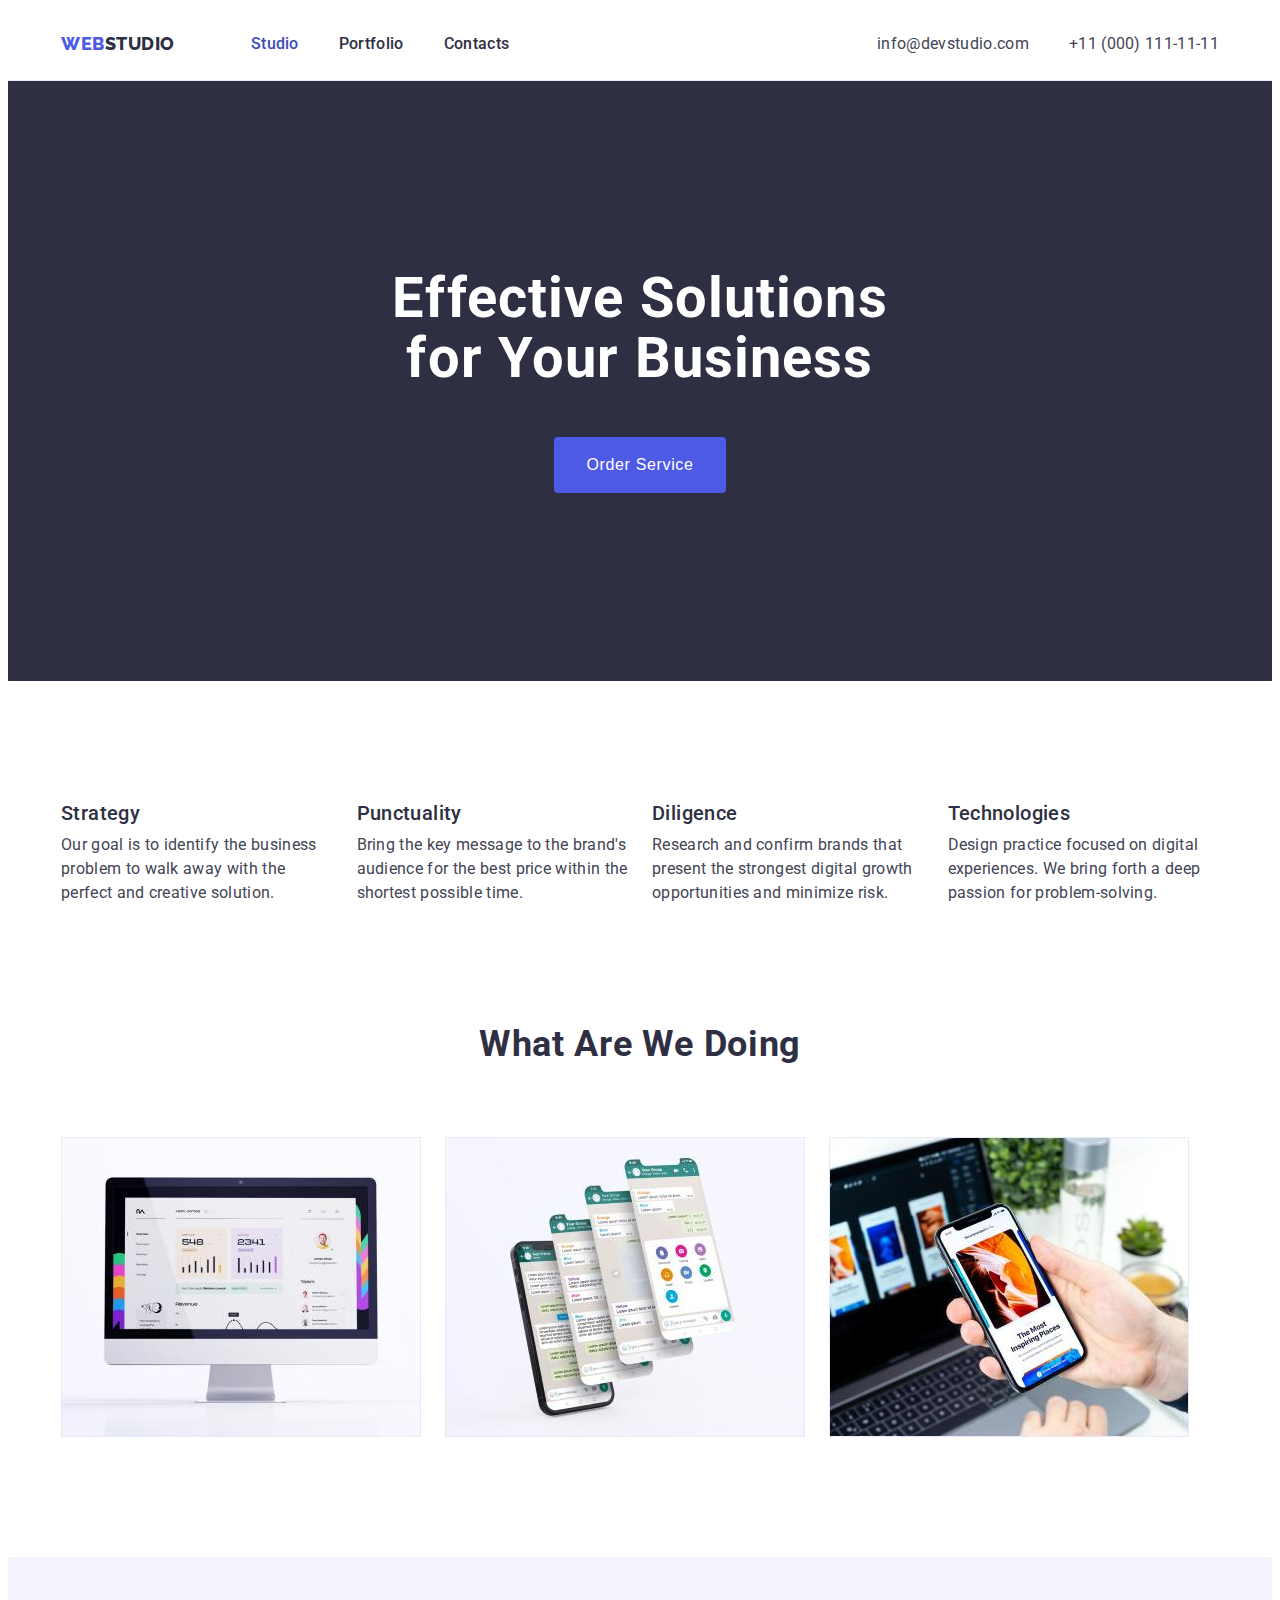
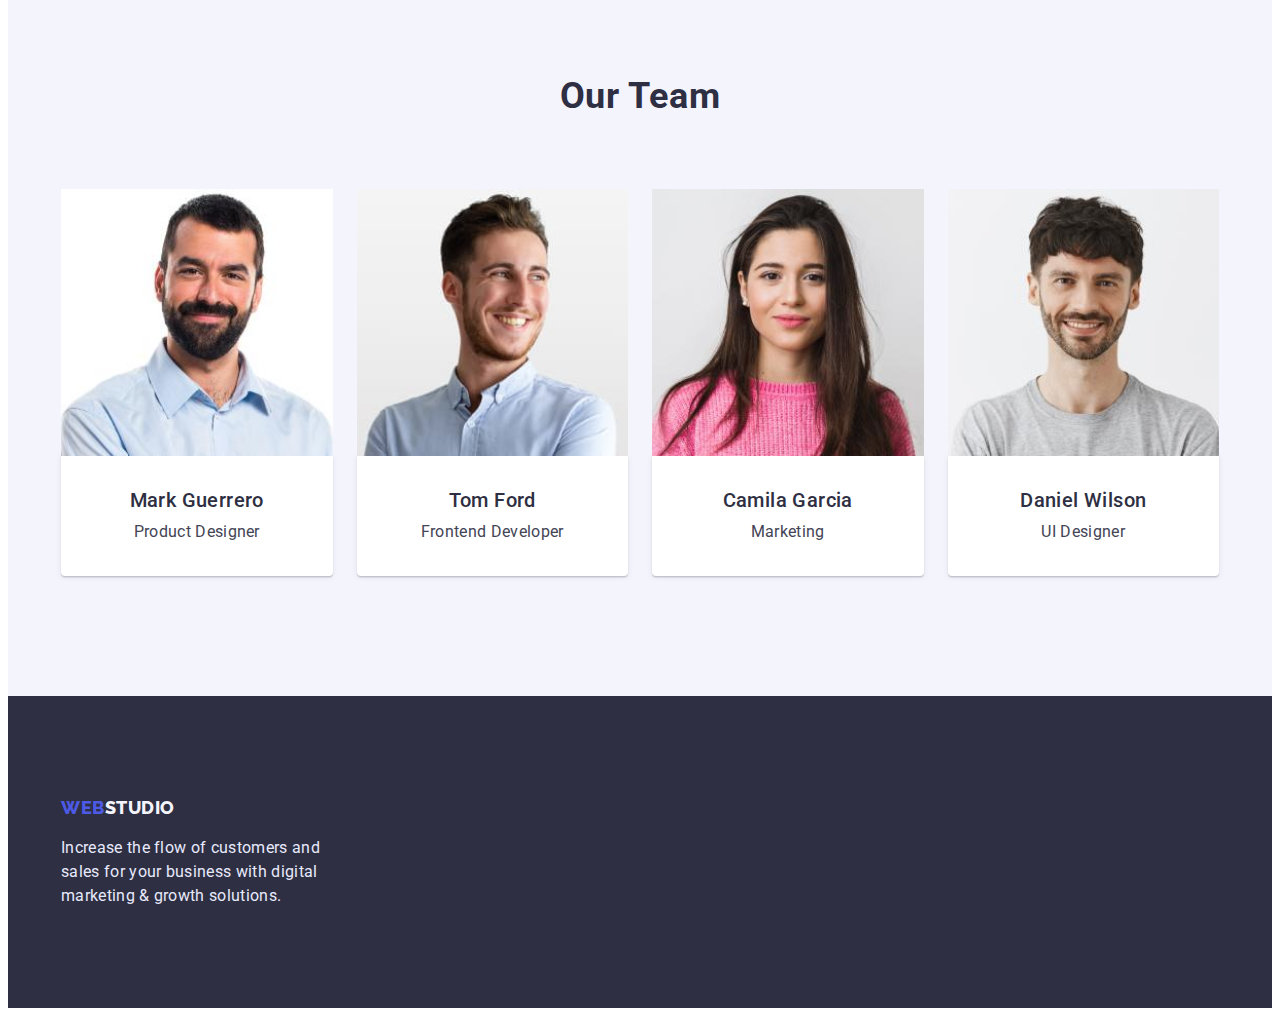
==== index.html @ 79c5f10e "Initial commit" ====
<!DOCTYPE html>
<html lang="en">

<head>
    <meta charset="UTF-8" />
    <meta http-equiv="X-UA-Compatible" content="IE=edge" />
    <meta name="viewport" content="width=device-width, initial-scale=1.0" />
    <title>Web Studio</title>
    <link rel="stylesheet" href="https://cdnjs.cloudflare.com/ajax/libs/modern-normalize/1.1.0/modern-normalize.min.css"
        integrity="sha512-wpPYUAdjBVSE4KJnH1VR1HeZfpl1ub8YT/NKx4PuQ5NmX2tKuGu6U/JRp5y+Y8XG2tV+wKQpNHVUX03MfMFn9Q=="
        crossorigin="anonymous" referrerpolicy="no-referrer" />
    <link rel="preconnect" href="https://fonts.googleapis.com">
    <link rel="preconnect" href="https://fonts.gstatic.com" crossorigin>
    <link
        href="https://fonts.googleapis.com/css2?family=Raleway:wght@800&family=Roboto:wght@400;500;700;900&display=swap"
        rel="stylesheet">
    <link rel="stylesheet" href="./css/style.css">
</head>

<body>

    <!-- Header -->

    <header class="header">
        <div class="container header-container">
            <nav class="header-nav">
                <a href="./index.html" class="logo">Web<span class="half">Studio</span></a>
                <ul class="site-nav list">
                    <li><a href="./index.html" class="link current">Studio</a></li>
                    <li><a href="./portfolio.html" class="link">Portfolio</a></li>
                    <li><a href="" class="link">Contacts</a></li>
                </ul>
            </nav>
            <address class="address">
                <ul class="address-list list">
                    <li><a href="mailto:info@devstudio.com" class="address-link link">info@devstudio.com</a></li>
                    <li><a href="tel:+110001111111" class="link tel">+11 (000) 111-11-11</a></li>
                </ul>
            </address>
        </div>
    </header>
    <main>

        <!-- Hero -->

        <section class="hero">
            <div class="container container-hero">
                <h1 class="hero-title">
                    Effective Solutions for Your Business
                </h1>
                <button type="button" class="btn">Order Service</button>
            </div>
        </section>

        <!-- Capabilities -->

        <section class="section">
            <div class="container">
                <h2 class="visually-hidden">our capabilities</h2>
                <ul class="feature-list list">
                    <li class="feater-item">
                        <h3 class="title">Strategy</h3>
                        <p>
                            Our goal is to identify the business problem to walk away with the
                            perfect and creative solution.
                        </p>
                    </li>
                    <li class="feater-item">
                        <h3 class="title">Punctuality</h3>
                        <p>
                            Bring the key message to the brand's audience for the best price
                            within the shortest possible time.
                        </p>
                    </li>
                    <li class="feater-item">
                        <h3 class="title">Diligence</h3>
                        <p>
                            Research and confirm brands that present the strongest digital
                            growth opportunities and minimize risk.
                        </p>
                    </li>
                    <li class="feater-item">
                        <h3 class="title">Technologies</h3>
                        <p>
                            Design practice focused on digital experiences. We bring forth a
                            deep passion for problem-solving.
                        </p>
                    </li>
                </ul>
            </div>
        </section>

        <!-- Cases -->

        <section class="section section-cases">
            <div class="container">
                <h2 class="section-title">What are we doing</h2>
                <ul class="case list">
                    <li>
                        <img src="./images/monitor.jpg" width="360" height="300" alt="monitor" />
                    </li>
                    <li>
                        <img src="./images/phone.jpg" width="360" height="300" alt="phone" />
                    </li>
                    <li>
                        <img src="./images/apps.jpg" width="360" height="300" alt="apps" />
                    </li>
                </ul>
            </div>
        </section>

        <!-- Team -->

        <section class="section section-team">
            <div class="container">
                <h2 class="section-title">Our Team</h2>
                <ul class="team list">
                    <li class="team-item">
                        <img src="./images/mark.jpg" width="264" alt="Mark Guerrero" />
                        <div class="team-card">
                            <h3 class="title">Mark Guerrero</h3>
                            <p>Product Designer</p>
                        </div>
                    </li>
                    <li class="team-item">
                        <img src="./images/tom.jpg" width="264" alt="Tom Ford" />
                        <div class="team-card">
                            <h3 class="title">Tom Ford</h3>
                            <p>Frontend Developer</p>
                        </div>
                    </li>
                    <li class="team-item">
                        <img src="./images/camila.jpg" width="264" alt="Camila Garcia" />
                        <div class="team-card">
                            <h3 class="title">Camila Garcia</h3>
                            <p>Marketing</p>
                        </div>
                    </li>
                    <li class="team-item">
                        <img src="./images/daniel.jpg" width="264" alt="Daniel Wilson" />
                        <div class="team-card">
                            <h3 class="title">Daniel Wilson</h3>
                            <p>UI Designer</p>
                        </div>
                    </li>
                </ul>
            </div>
        </section>
    </main>

    <!-- Footer -->

    <footer class="footer">
        <div class="container">
            <div class="foot">
                <a href="./index.html" class="logo foot-link">Web<span class="half">Studio</span></a>
                <p class="foot-text">
                    Increase the flow of customers and sales for your business with digital
                    marketing & growth solutions.
                </p>
            </div>
        </div>
    </footer>
</body>

</html>
---- css/style.css ----
:root {
  --primery-text-color: #434455;
  --title-text-color: #2e2f42;
  --accent-color: #404bbf;
  --main-color: #ffffff;
  --logo-first-color: #4d5ae5;
  --team-color: #F4F4FD;
  --border-color: #e7e9fc;
}

body {
  font-family: "Roboto", sans-serif;
  font-size: 16px;
  line-height: 1.5;
  letter-spacing: 0.02em;
  color: var(--primery-text-color);
  background-color: var(--main-color);
}

p,
h1,
h2,
h3,
h4,
h5,
h6 {
  margin: 0;
}

ul {
  margin: 0;
  padding: 0;
}

img {
  display: block;
  min-width: 100%;
  height: auto;
}

.list {
  list-style: none;
}

.container {
  max-width: 1158px;
  margin: 0 auto;
  padding: 0 15px;
}

/* Header */

.header {
  border-bottom: 1px solid var(--border-color);
}

.header-container {
  display: flex;
  align-items: center;
}

.header-nav {
  display: flex;
  align-items: center;
  margin-right: auto;
  gap: 76px;
}

.address-list {
  display: flex;
  align-items: center;
  gap: 40px;
}

.site-nav {
  display: flex;
  gap: 40px;
}

/* Nav */

.logo {
  font-family: "Raleway";
  font-weight: 800;
  font-size: 18px;
  line-height: 1.33;
  letter-spacing: 0.03em;
  text-decoration: none;
  text-transform: uppercase;
  color: var(--logo-first-color);
}

.logo>.half {
  color: var(--title-text-color);
}

.site-nav a {
  font-weight: 500;
  color: var(--title-text-color);
}

.link {
  display: block;
  padding: 24px 0;
  text-decoration: none;
}

.tel {
  padding-right: 0;
}

.site-nav .link:hover,
.site-nav .link:focus {
  color: var(--accent-color);
}

.site-nav .link.current {
  color: var(--accent-color);
}

.address-list a {
  font-style: normal;
  color: var(--primery-text-color);
  text-decoration: none;
}

.address-list .address-link:hover,
.address-list .address-link:focus {
  color: var(--accent-color);
}

/* Hero */

.hero {
  padding-top: 188px;
  padding-bottom: 188px;
  background-color: var(--title-text-color);
  text-align: center;
}

.container-hero {
  display: flex;
  flex-direction: column;
  align-items: center;
}

.hero-title {
  margin-left: auto;
  margin-right: auto;
  margin-bottom: 48px;
  max-width: 526px;
  font-size: 56px;
  line-height: 1.07;
  text-align: center;
  letter-spacing: 0.02em;
  color: var(--main-color);
}

.btn {
  display: inline-block;
  padding: 16px 32px;
  background: var(--logo-first-color);
  border-radius: 4px;
  border: none;
  font-weight: 500;
  font-size: 16px;
  line-height: 1.5;
  letter-spacing: 0.04em;
  cursor: pointer;
  color: var(--main-color);
}

.btn:active {
  background: var(--accent-color);
  ;
}

.section-title {
  margin-bottom: 72px;
  font-size: 36px;
  line-height: 1.11;
  text-align: center;
  letter-spacing: 0.02em;
  text-transform: capitalize;
  color: var(--title-text-color);
}

/* Sections */

.section {
  padding: 120px 0;
}

/* Featur */

.visually-hidden {
  position: fixed;
  transform: scale(0);
}

.feature-list {
  display: flex;
  gap: 24px;
}

.feater-item {
  flex-basis: calc((100% - 72px) / 4);
}

.feature-list .title {
  font-weight: 500;
  font-size: 20px;
  line-height: 1.2;
  letter-spacing: 0.02em;
  margin-bottom: 8px;
  color: var(--title-text-color);
}

/* Case */

.section-cases {
  padding-top: 0;
}

.case {
  display: flex;
  gap: 24px;
}

/* Team */

.section-team {
  background: var(--team-color);
}

.team {
  display: flex;
  gap: 24px;
  flex-wrap: wrap;
}



.team-item {
  flex-basis: calc((100% - 72px) / 4);
  text-align: center;
}

.team-card {
  padding: 32px 16px;
  box-shadow: 0px 1px 6px rgba(46, 47, 66, 0.08), 0px 1px 1px rgba(46, 47, 66, 0.16), 0px 2px 1px rgba(46, 47, 66, 0.08);
  border-radius: 0px 0px 4px 4px;
  background-color: var(--main-color);
}

.team .title {
  font-weight: 500;
  font-size: 20px;
  line-height: 1.2;
  letter-spacing: 0.02em;
  margin-bottom: 8px;
  color: var(--title-text-color);
}

/* Footer */

.footer {
  padding: 100px 0;
  background-color: var(--title-text-color);
}

.footer .half {
  color: var(--team-color);
}

.foot-text {
  color: var(--border-color);
  margin: 0;
}

.foot {
  width: 264px;
}

.foot-link {
  display: block;
  margin-bottom: 16px;
}

/* Portfolio */

.section-portfolio {
  padding-top: 96px;
}

/* Filter */

.filter {
  display: flex;
  justify-content: center;
  gap: 24px;
  margin-bottom: 72px;
}

.filter button {
  display: inline-block;
  padding: 12px 24px;
  font-weight: 500;
  font-size: 16px;
  line-height: 1.5;
  cursor: pointer;
  color: var(--logo-first-color);
  background-color: var(--team-color);
  border: 1px solid #E7E9FC;
  border-radius: 4px;
}

.filter button:hover,
.filter:focus {
  color: var(--main-color);
  background-color: var(--accent-color);
}

/* Examples */

.works-list {
  display: flex;
  gap: 48px 24px;
  flex-wrap: wrap;
}

.work-card {
  padding: 32px 16px;
  background-color: var(--main-color);
  border-bottom: 1px solid #E7E9FC;
  border-left: 1px solid #E7E9FC;
  border-right: 1px solid #E7E9FC;
}

.work-item {
  flex-basis: calc((100% - 48px) / 3);
}

.works-list .title {
  font-weight: 500;
  font-size: 20px;
  line-height: 1.2;
  letter-spacing: 0.02em;
  color: var(--title-text-color);
  margin-bottom: 8px;
}
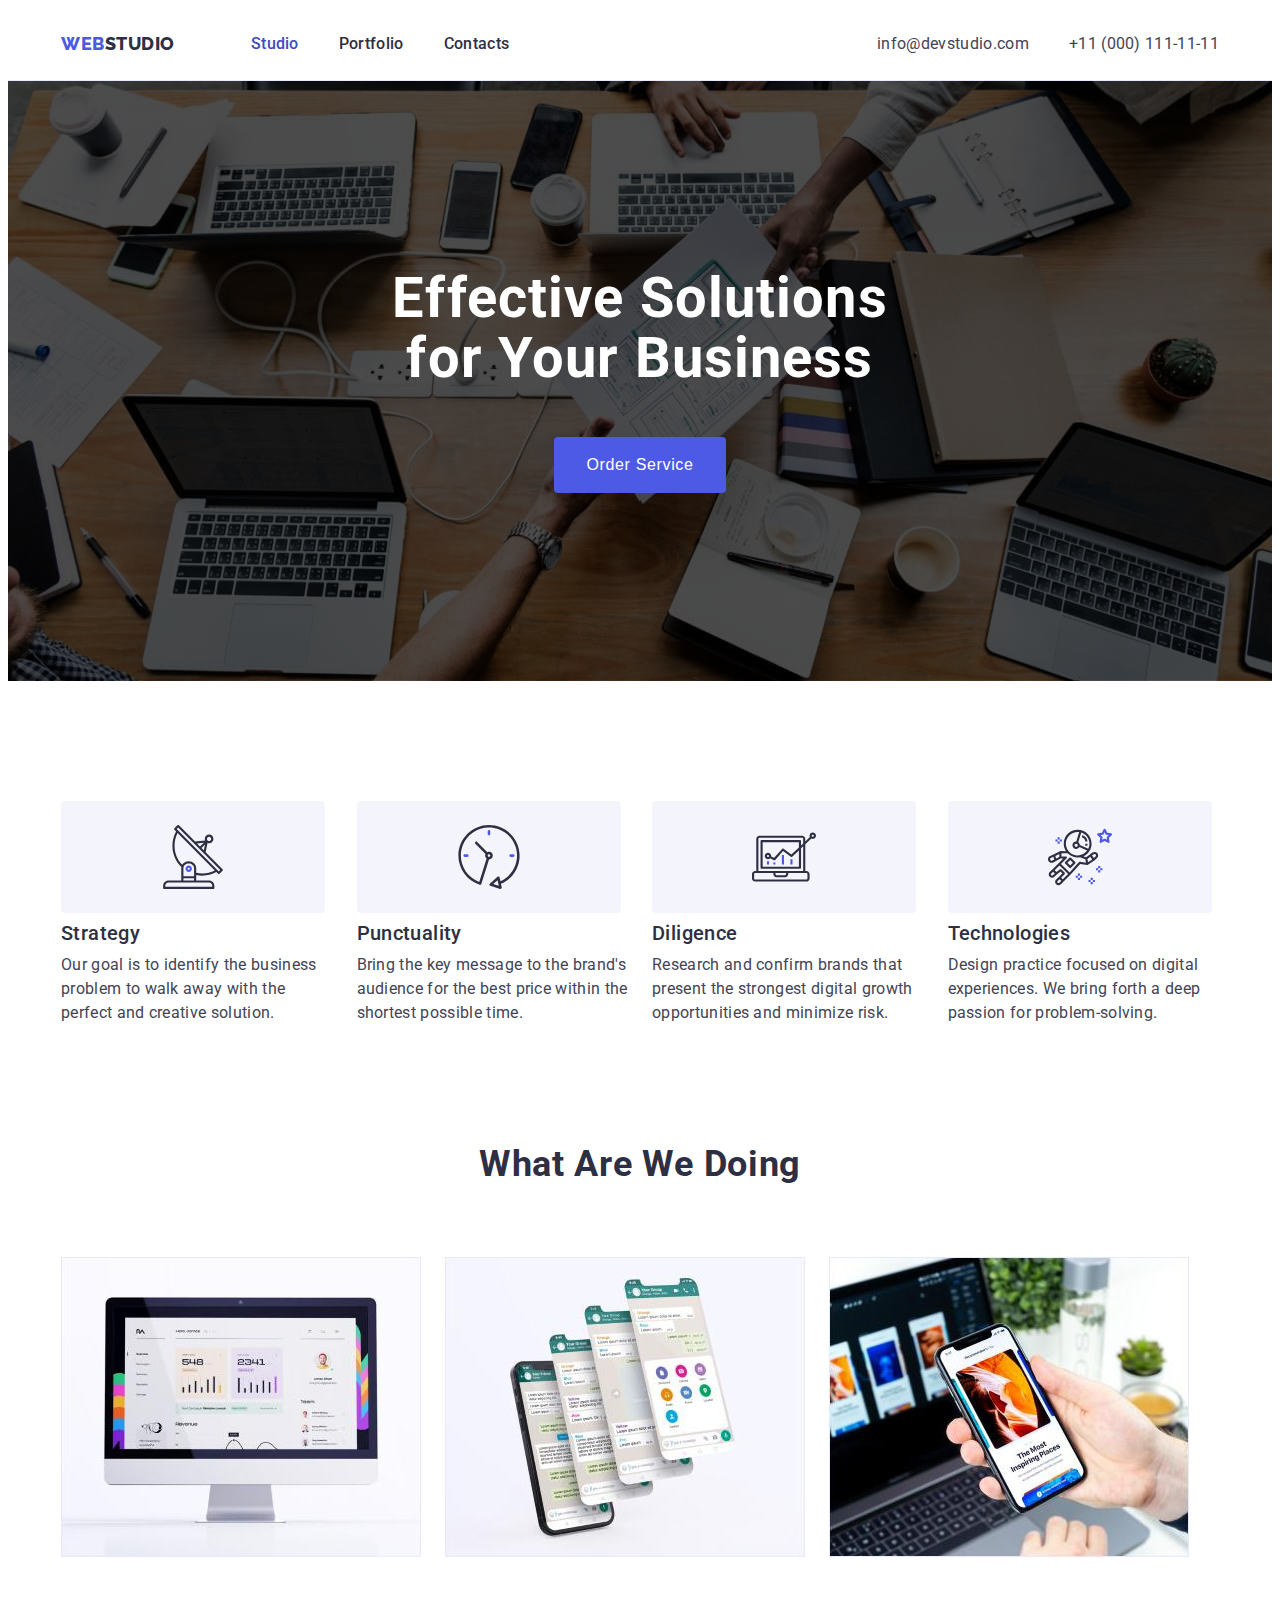
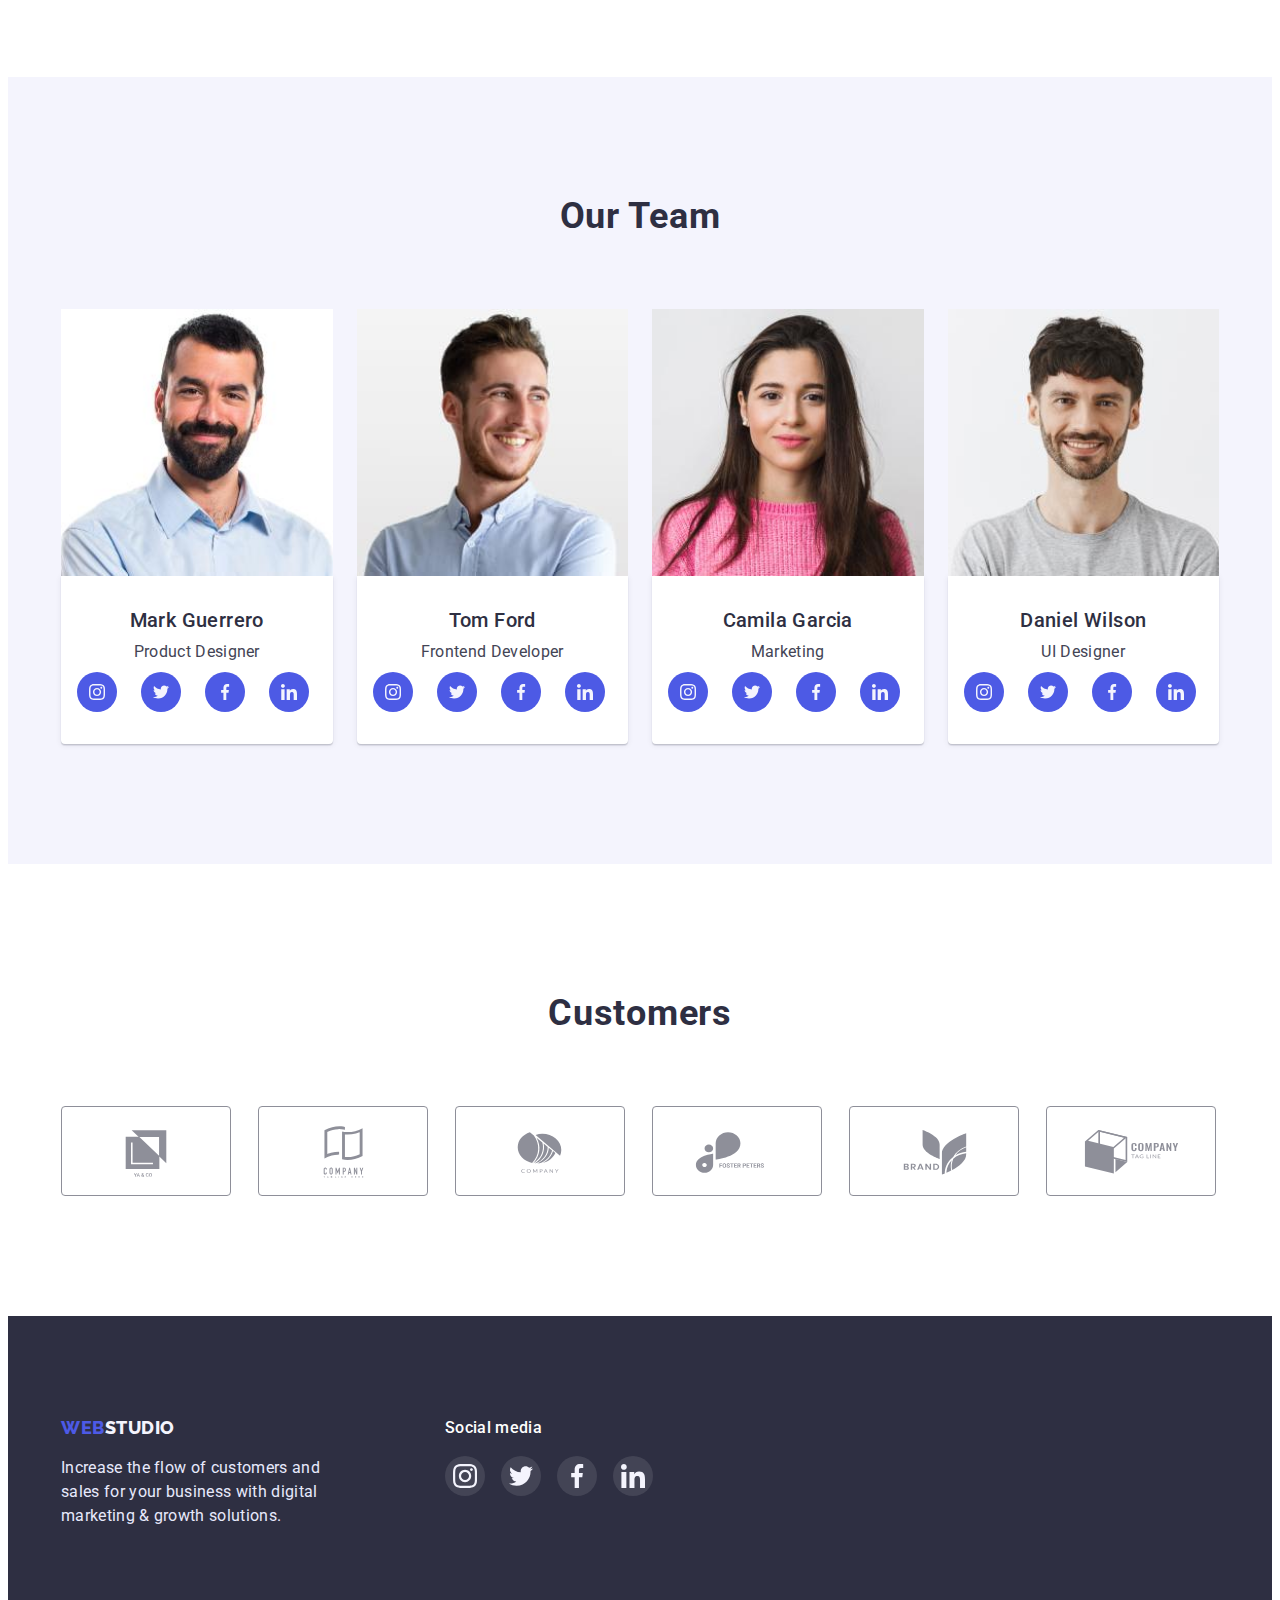
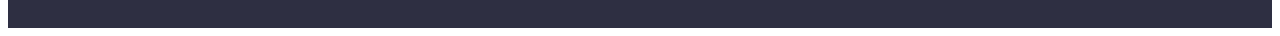
==== commit 3eb14975: "First" ====
--- a/index.html
+++ b/index.html
@@ -58,28 +58,48 @@
             <div class="container">
                 <h2 class="visually-hidden">our capabilities</h2>
                 <ul class="feature-list list">
-                    <li class="feater-item">
-                        <h3 class="title">Strategy</h3>
+                    <li class="feature-item">
+                        <div class="feature-box">
+                            <svg class="icon-feature" width="64" height="64">
+                                <use href="./images/icons.svg#icon-antenna"></use>
+                            </svg>
+                        </div>
+                        <h3 class=" title">Strategy</h3>
                         <p>
                             Our goal is to identify the business problem to walk away with the
                             perfect and creative solution.
                         </p>
                     </li>
-                    <li class="feater-item">
+                    <li class="feature-item">
+                        <div class="feature-box">
+                            <svg class="icon-feature" width="64" height="64">
+                                <use href="./images/icons.svg#icon-clock"></use>
+                            </svg>
+                        </div>
                         <h3 class="title">Punctuality</h3>
                         <p>
                             Bring the key message to the brand's audience for the best price
                             within the shortest possible time.
                         </p>
                     </li>
-                    <li class="feater-item">
+                    <li class="feature-item">
+                        <div class="feature-box">
+                            <svg class="icon-feature" width="64" height="64">
+                                <use href="./images/icons.svg#icon-diagram"></use>
+                            </svg>
+                        </div>
                         <h3 class="title">Diligence</h3>
                         <p>
                             Research and confirm brands that present the strongest digital
                             growth opportunities and minimize risk.
                         </p>
                     </li>
-                    <li class="feater-item">
+                    <li class="feature-item">
+                        <div class="feature-box">
+                            <svg class="icon-feature" width="64" height="64">
+                                <use href="./images/icons.svg#icon-astronaut"></use>
+                            </svg>
+                        </div>
                         <h3 class="title">Technologies</h3>
                         <p>
                             Design practice focused on digital experiences. We bring forth a
@@ -119,39 +139,256 @@
                         <img src="./images/mark.jpg" width="264" alt="Mark Guerrero" />
                         <div class="team-card">
                             <h3 class="title">Mark Guerrero</h3>
-                            <p>Product Designer</p>
+                            <p class="text">Product Designer</p>
+                            <ul class="team-social list">
+                                <li>
+                                    <a href="">
+                                        <div class="team-box">
+                                            <svg width="16" height="16">
+                                                <use href="./images/icons.svg#icon-instagram"></use>
+                                            </svg>
+                                        </div>
+                                    </a>
+                                </li>
+                                <li>
+                                    <a href="">
+                                        <div class="team-box">
+                                            <svg width="16" height="16">
+                                                <use href="./images/icons.svg#icon-twitter"></use>
+                                            </svg>
+                                        </div>
+                                    </a>
+                                </li>
+                                <li>
+                                    <a href="">
+                                        <div class="team-box">
+                                            <svg width="16" height="16">
+                                                <use href="./images/icons.svg#icon-facebook"></use>
+                                            </svg>
+                                        </div>
+                                    </a>
+                                </li>
+                                <li>
+                                    <a href="">
+                                        <div class="team-box">
+                                            <svg width="16" height="16">
+                                                <use href="./images/icons.svg#icon-linkedin"></use>
+                                            </svg>
+                                        </div>
+                                    </a>
+                                </li>
+                            </ul>
                         </div>
                     </li>
                     <li class="team-item">
                         <img src="./images/tom.jpg" width="264" alt="Tom Ford" />
                         <div class="team-card">
                             <h3 class="title">Tom Ford</h3>
-                            <p>Frontend Developer</p>
+                            <p class="text">Frontend Developer</p>
+                            <ul class="team-social list">
+                                <li>
+                                    <a href="">
+                                        <div class="team-box">
+                                            <svg width="16" height="16">
+                                                <use href="./images/icons.svg#icon-instagram"></use>
+                                            </svg>
+                                        </div>
+                                    </a>
+                                </li>
+                                <li>
+                                    <a href="">
+                                        <div class="team-box">
+                                            <svg width="16" height="16">
+                                                <use href="./images/icons.svg#icon-twitter"></use>
+                                            </svg>
+                                        </div>
+                                    </a>
+                                </li>
+                                <li>
+                                    <a href="">
+                                        <div class="team-box">
+                                            <svg width="16" height="16">
+                                                <use href="./images/icons.svg#icon-facebook"></use>
+                                            </svg>
+                                        </div>
+                                    </a>
+                                </li>
+                                <li>
+                                    <a href="">
+                                        <div class="team-box">
+                                            <svg width="16" height="16">
+                                                <use href="./images/icons.svg#icon-linkedin"></use>
+                                            </svg>
+                                        </div>
+                                    </a>
+                                </li>
+                            </ul>
                         </div>
                     </li>
                     <li class="team-item">
                         <img src="./images/camila.jpg" width="264" alt="Camila Garcia" />
                         <div class="team-card">
                             <h3 class="title">Camila Garcia</h3>
-                            <p>Marketing</p>
+                            <p class="text">Marketing</p>
+                            <ul class="team-social list">
+                                <li>
+                                    <a href="">
+                                        <div class="team-box">
+                                            <svg width="16" height="16">
+                                                <use href="./images/icons.svg#icon-instagram"></use>
+                                            </svg>
+                                        </div>
+                                    </a>
+                                </li>
+                                <li>
+                                    <a href="">
+                                        <div class="team-box">
+                                            <svg width="16" height="16">
+                                                <use href="./images/icons.svg#icon-twitter"></use>
+                                            </svg>
+                                        </div>
+                                    </a>
+                                </li>
+                                <li>
+                                    <a href="">
+                                        <div class="team-box">
+                                            <svg width="16" height="16">
+                                                <use href="./images/icons.svg#icon-facebook"></use>
+                                            </svg>
+                                        </div>
+                                    </a>
+                                </li>
+                                <li>
+                                    <a href="">
+                                        <div class="team-box">
+                                            <svg width="16" height="16">
+                                                <use href="./images/icons.svg#icon-linkedin"></use>
+                                            </svg>
+                                        </div>
+                                    </a>
+                                </li>
+                            </ul>
                         </div>
                     </li>
                     <li class="team-item">
                         <img src="./images/daniel.jpg" width="264" alt="Daniel Wilson" />
                         <div class="team-card">
                             <h3 class="title">Daniel Wilson</h3>
-                            <p>UI Designer</p>
+                            <p class="text">UI Designer</p>
+                            <ul class="team-social list">
+                                <li>
+                                    <a href="">
+                                        <div class="team-box">
+                                            <svg width="16" height="16">
+                                                <use href="./images/icons.svg#icon-instagram"></use>
+                                            </svg>
+                                        </div>
+                                    </a>
+                                </li>
+                                <li>
+                                    <a href="">
+                                        <div class="team-box">
+                                            <svg width="16" height="16">
+                                                <use href="./images/icons.svg#icon-twitter"></use>
+                                            </svg>
+                                        </div>
+                                    </a>
+                                </li>
+                                <li>
+                                    <a href="">
+                                        <div class="team-box">
+                                            <svg width="16" height="16">
+                                                <use href="./images/icons.svg#icon-facebook"></use>
+                                            </svg>
+                                        </div>
+                                    </a>
+                                </li>
+                                <li>
+                                    <a href="">
+                                        <div class="team-box">
+                                            <svg width="16" height="16">
+                                                <use href="./images/icons.svg#icon-linkedin"></use>
+                                            </svg>
+                                        </div>
+                                    </a>
+                                </li>
+                            </ul>
                         </div>
                     </li>
                 </ul>
             </div>
         </section>
+
+        <!-- Customers -->
+
+        <section class="section section-customers">
+            <div class="container">
+                <h2 class="section-title">Customers</h2>
+                <ul class="customer list">
+                    <li class="customer-item">
+                        <a href="">
+                            <div class="customer-box">
+                                <svg class="icon-customer" width="104" height="56">
+                                    <use href="./images/icons.svg#icon-client1"></use>
+                                </svg>
+                            </div>
+                        </a>
+                    </li>
+                    <li class="customer-item">
+                        <a href="">
+                            <div class="customer-box">
+                                <svg class="icon-customer" width="104" height="56">
+                                    <use href="./images/icons.svg#icon-client2"></use>
+                                </svg>
+                            </div>
+                        </a>
+                    </li>
+                    <li class="customer-item">
+                        <a href="">
+                            <div class="customer-box">
+                                <svg class="icon-customer" width="104" height="56">
+                                    <use href="./images/icons.svg#icon-client3"></use>
+                                </svg>
+                            </div>
+                        </a>
+                    </li>
+                    <li class="customer-item">
+                        <a href="">
+                            <div class="customer-box">
+                                <svg class="icon-customer" width="104" height="56">
+                                    <use href="./images/icons.svg#icon-client4"></use>
+                                </svg>
+                            </div>
+                        </a>
+                    </li>
+                    <li class="customer-item">
+                        <a href="">
+                            <div class="customer-box">
+                                <svg class="icon-customer" width="104" height="56">
+                                    <use href="./images/icons.svg#icon-client5"></use>
+                                </svg>
+                            </div>
+                        </a>
+                    </li>
+                    <li class="customer-item">
+                        <a href="">
+                            <div class="customer-box">
+                                <svg class="icon-customer" width="104" height="56">
+                                    <use href="./images/icons.svg#icon-client6"></use>
+                                </svg>
+                            </div>
+                        </a>
+                    </li>
+                </ul>
+            </div>
+        </section>
+
     </main>
 
     <!-- Footer -->
 
     <footer class="footer">
-        <div class="container">
+        <div class="container footer-container">
             <div class="foot">
                 <a href="./index.html" class="logo foot-link">Web<span class="half">Studio</span></a>
                 <p class="foot-text">
@@ -159,6 +396,47 @@
                     marketing & growth solutions.
                 </p>
             </div>
+            <div class="social">
+                <p class="foot-social-text">Social media</p>
+                <ul class="foot-social list">
+                    <li>
+                        <a href="">
+                            <div class="foot-box">
+                                <svg width="24" height="24">
+                                    <use href="./images/icons.svg#icon-instagram"></use>
+                                </svg>
+                            </div>
+                        </a>
+                    </li>
+                    <li>
+                        <a href="">
+                            <div class="foot-box">
+                                <svg width="24" height="24">
+                                    <use href="./images/icons.svg#icon-twitter"></use>
+                                </svg>
+                            </div>
+                        </a>
+                    </li>
+                    <li>
+                        <a href="">
+                            <div class="foot-box">
+                                <svg width="24" height="24">
+                                    <use href="./images/icons.svg#icon-facebook"></use>
+                                </svg>
+                            </div>
+                        </a>
+                    </li>
+                    <li>
+                        <a href="">
+                            <div class="foot-box">
+                                <svg width="24" height="24">
+                                    <use href="./images/icons.svg#icon-linkedin"></use>
+                                </svg>
+                            </div>
+                        </a>
+                    </li>
+                </ul>
+            </div>
         </div>
     </footer>
 </body>
--- a/css/style.css
+++ b/css/style.css
@@ -6,6 +6,8 @@
   --logo-first-color: #4d5ae5;
   --team-color: #F4F4FD;
   --border-color: #e7e9fc;
+  --no-image: rgba(46, 47, 66, 0.702);
+  --icon-space: #8E8F99;
 }
 
 body {
@@ -132,9 +134,14 @@
 /* Hero */
 
 .hero {
+  max-width: 1440px;
   padding-top: 188px;
   padding-bottom: 188px;
-  background-color: var(--title-text-color);
+  background-color: var(--no-image);
+  background-image: linear-gradient(rgba(0, 0, 0, 0.7), rgba(0, 0, 0, 0.7)), url("../images/people-office.jpg");
+  background-repeat: no-repeat;
+  background-position: center;
+  background-size: cover;
   text-align: center;
 }
 
@@ -198,12 +205,30 @@
   transform: scale(0);
 }
 
+.footer-container {
+  display: flex;
+  gap: 120px;
+}
+
 .feature-list {
   display: flex;
   gap: 24px;
 }
 
-.feater-item {
+.feature-box {
+  display: block;
+  width: 264px;
+  height: 112px;
+  background-color: var(--team-color);
+  border-radius: 4px;
+  margin-bottom: 8px;
+}
+
+.icon-feature {
+  margin: 24px 100px;
+}
+
+.feature-item {
   flex-basis: calc((100% - 72px) / 4);
 }
 
@@ -214,6 +239,12 @@
   letter-spacing: 0.02em;
   margin-bottom: 8px;
   color: var(--title-text-color);
+}
+
+.foot-social-text {
+  font-weight: 500;
+  color: var(--main-color);
+  margin-bottom: 16px;
 }
 
 /* Case */
@@ -262,6 +293,67 @@
   color: var(--title-text-color);
 }
 
+.team .text {
+  margin-bottom: 8px;
+}
+
+.team-social {
+  display: flex;
+  gap: 24px;
+}
+
+.team-box {
+  display: flex;
+  align-items: center;
+  justify-content: center;
+  width: 40px;
+  height: 40px;
+  background-color: var(--logo-first-color);
+  border-radius: 50%;
+  fill: var(--team-color);
+}
+
+.team-box:hover,
+.team-box:focus {
+  background-color: var(--accent-color);
+}
+
+
+
+/* Customers */
+
+.section-customers {
+  padding-top: 130px;
+}
+
+.customer {
+  display: flex;
+  gap: 24px;
+  flex-wrap: wrap;
+}
+
+.customer-item {
+  flex-basis: calc((100% - 120px) / 6);
+}
+
+.customer-box {
+  width: 168px;
+  height: 88px;
+  border: 1px solid var(--icon-space);
+  border-radius: 4px;
+  fill: var(--icon-space);
+}
+
+.customer-box:hover,
+.customer-box:focus {
+  border: 1px solid var(--accent-color);
+  fill: var(--accent-color);
+}
+
+.icon-customer {
+  margin: 16px 32px;
+}
+
 /* Footer */
 
 .footer {
@@ -269,6 +361,11 @@
   background-color: var(--title-text-color);
 }
 
+.foot-social {
+  display: flex;
+  gap: 16px;
+}
+
 .footer .half {
   color: var(--team-color);
 }
@@ -285,6 +382,22 @@
 .foot-link {
   display: block;
   margin-bottom: 16px;
+}
+
+.foot-box {
+  display: flex;
+  align-items: center;
+  justify-content: center;
+  width: 40px;
+  height: 40px;
+  background-color: rgba(255, 255, 255, 0.1);
+  border-radius: 50%;
+  fill: var(--team-color);
+}
+
+.foot-box:hover,
+.foot-box:focus {
+  background-color: #31D0AA;
 }
 
 /* Portfolio */
@@ -311,7 +424,7 @@
   cursor: pointer;
   color: var(--logo-first-color);
   background-color: var(--team-color);
-  border: 1px solid #E7E9FC;
+  border: 1px solid var(--border-color);
   border-radius: 4px;
 }
 
@@ -319,6 +432,7 @@
 .filter:focus {
   color: var(--main-color);
   background-color: var(--accent-color);
+  box-shadow: 0px 3px 1px rgba(0, 0, 0, 0.1), 0px 2px 1px rgba(0, 0, 0, 0.08), 0px 2px 2px rgba(0, 0, 0, 0.12);
 }
 
 /* Examples */
@@ -332,15 +446,21 @@
 .work-card {
   padding: 32px 16px;
   background-color: var(--main-color);
-  border-bottom: 1px solid #E7E9FC;
-  border-left: 1px solid #E7E9FC;
-  border-right: 1px solid #E7E9FC;
+  border-bottom: 1px solid var(--border-color);
+  border-left: 1px solid var(--border-color);
+  border-right: 1px solid var(--border-color);
 }
 
 .work-item {
   flex-basis: calc((100% - 48px) / 3);
 }
 
+.work-item:hover {
+  max-width: 360px;
+  border: 1px solid var(--team-color);
+  box-shadow: 0px 1px 6px rgba(46, 47, 66, 0.08), 0px 1px 1px rgba(46, 47, 66, 0.16), 0px 2px 1px rgba(46, 47, 66, 0.08);
+}
+
 .works-list .title {
   font-weight: 500;
   font-size: 20px;
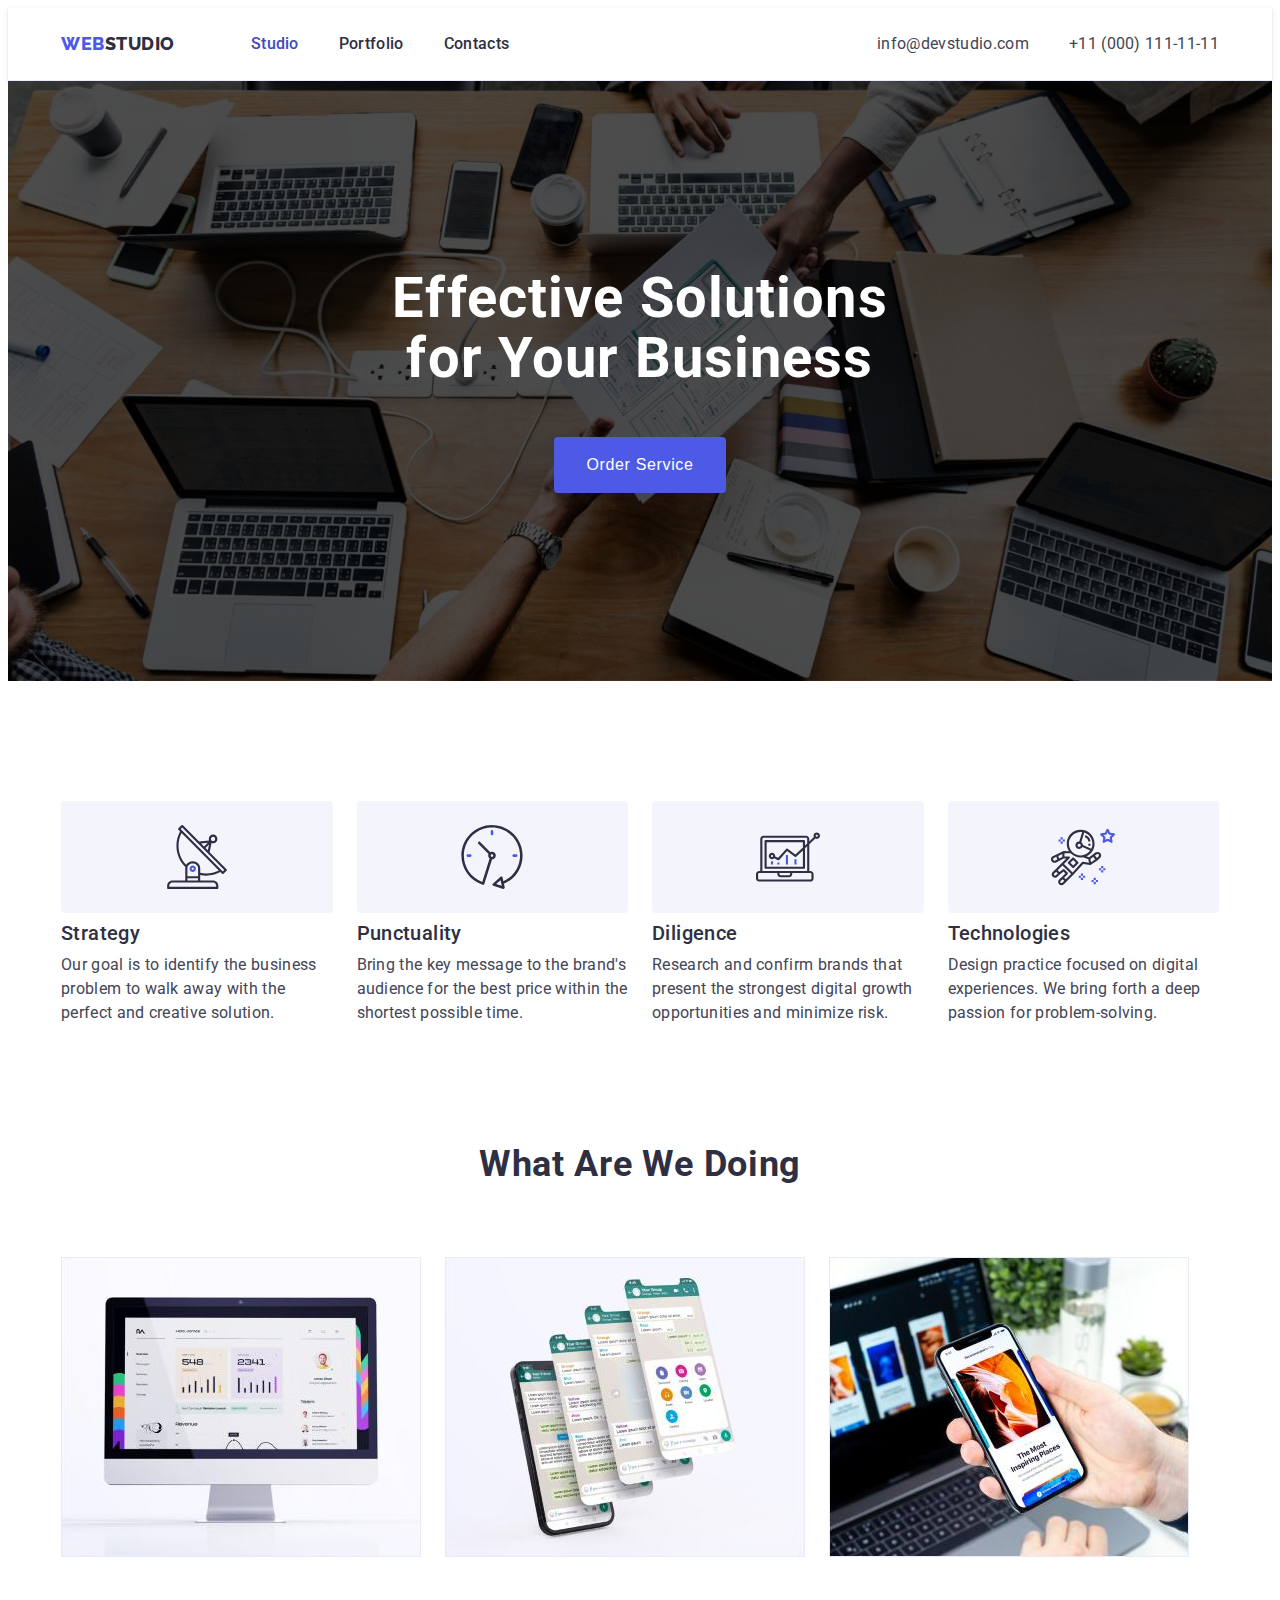
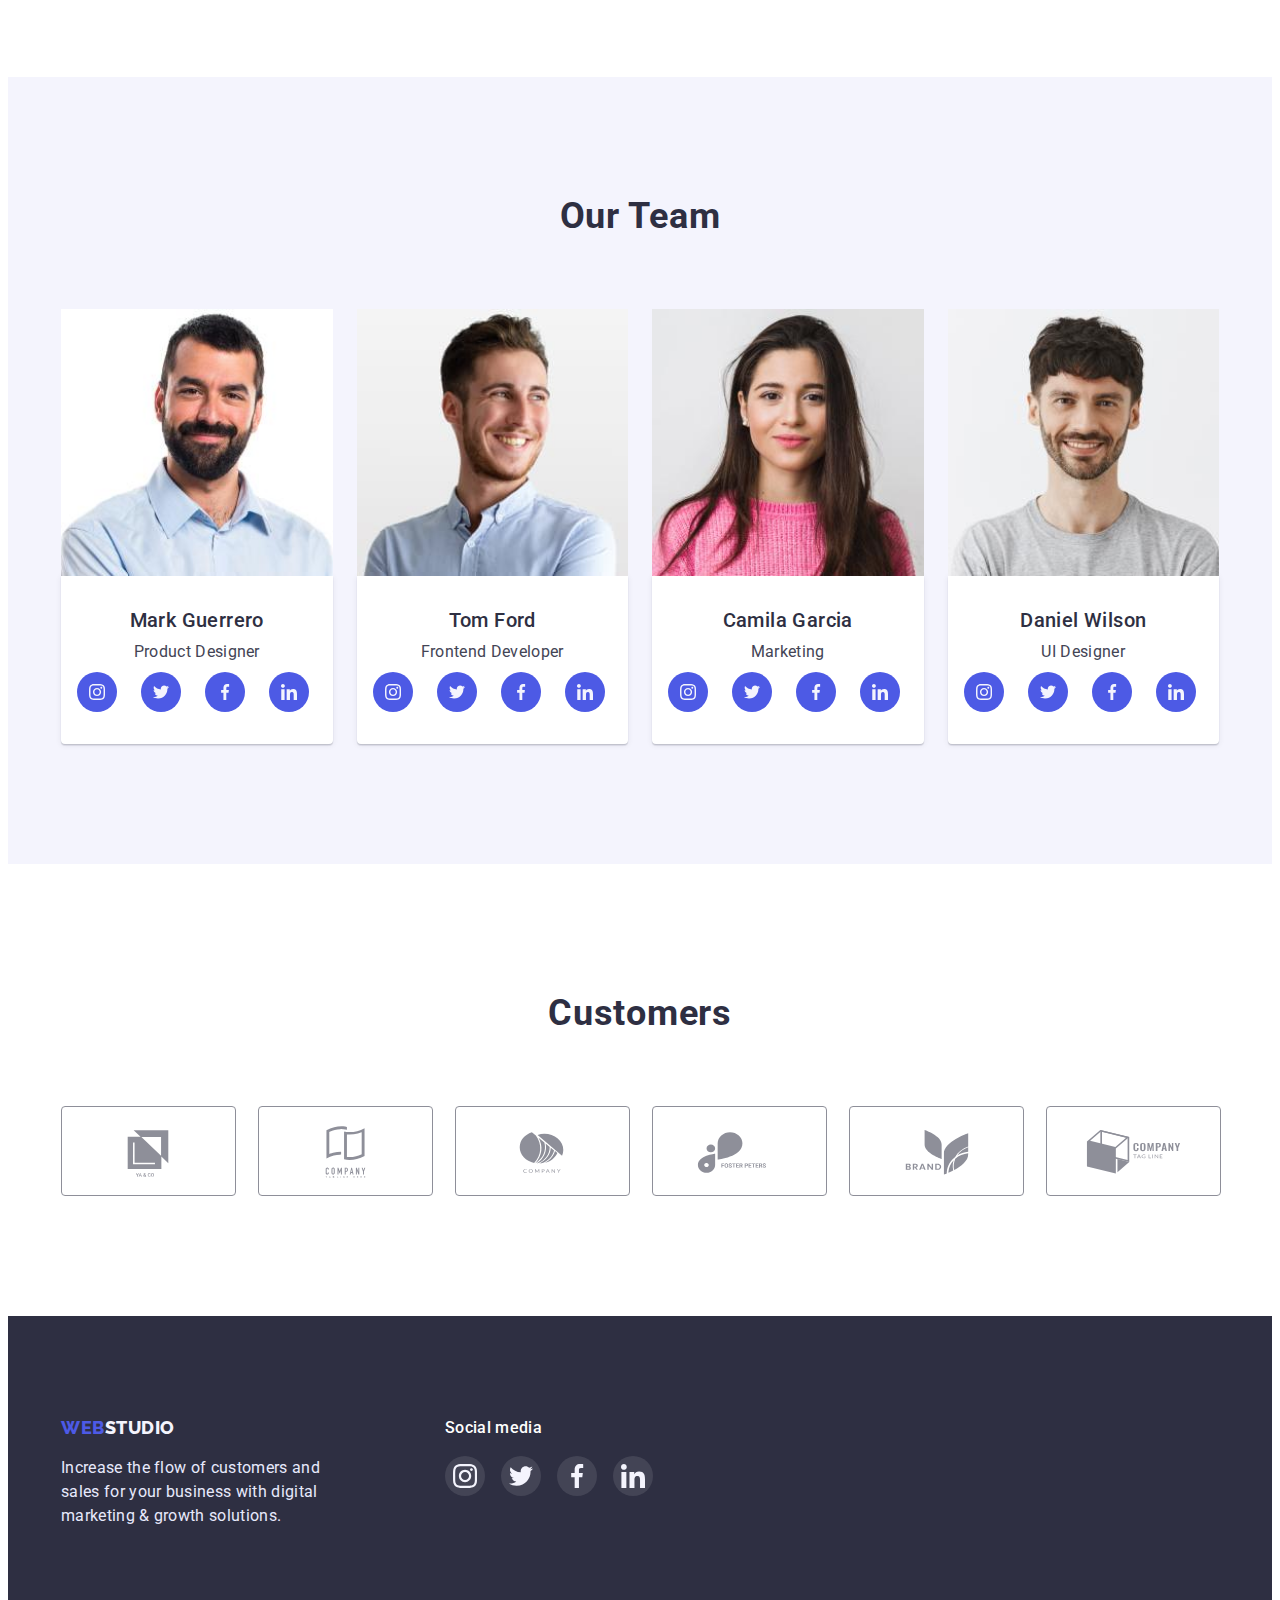
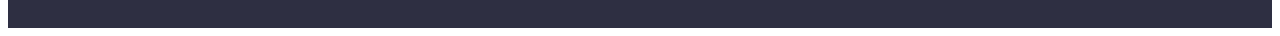
==== commit 523f8563: "after mentor" ====
--- a/index.html
+++ b/index.html
@@ -60,7 +60,7 @@
                 <ul class="feature-list list">
                     <li class="feature-item">
                         <div class="feature-box">
-                            <svg class="icon-feature" width="64" height="64">
+                            <svg width="64" height="64">
                                 <use href="./images/icons.svg#icon-antenna"></use>
                             </svg>
                         </div>
@@ -72,7 +72,7 @@
                     </li>
                     <li class="feature-item">
                         <div class="feature-box">
-                            <svg class="icon-feature" width="64" height="64">
+                            <svg width="64" height="64">
                                 <use href="./images/icons.svg#icon-clock"></use>
                             </svg>
                         </div>
@@ -84,7 +84,7 @@
                     </li>
                     <li class="feature-item">
                         <div class="feature-box">
-                            <svg class="icon-feature" width="64" height="64">
+                            <svg width="64" height="64">
                                 <use href="./images/icons.svg#icon-diagram"></use>
                             </svg>
                         </div>
@@ -96,7 +96,7 @@
                     </li>
                     <li class="feature-item">
                         <div class="feature-box">
-                            <svg class="icon-feature" width="64" height="64">
+                            <svg width="64" height="64">
                                 <use href="./images/icons.svg#icon-astronaut"></use>
                             </svg>
                         </div>
@@ -142,39 +142,31 @@
                             <p class="text">Product Designer</p>
                             <ul class="team-social list">
                                 <li>
-                                    <a href="">
-                                        <div class="team-box">
-                                            <svg width="16" height="16">
-                                                <use href="./images/icons.svg#icon-instagram"></use>
-                                            </svg>
-                                        </div>
-                                    </a>
-                                </li>
-                                <li>
-                                    <a href="">
-                                        <div class="team-box">
-                                            <svg width="16" height="16">
-                                                <use href="./images/icons.svg#icon-twitter"></use>
-                                            </svg>
-                                        </div>
-                                    </a>
-                                </li>
-                                <li>
-                                    <a href="">
-                                        <div class="team-box">
-                                            <svg width="16" height="16">
-                                                <use href="./images/icons.svg#icon-facebook"></use>
-                                            </svg>
-                                        </div>
-                                    </a>
-                                </li>
-                                <li>
-                                    <a href="">
-                                        <div class="team-box">
-                                            <svg width="16" height="16">
-                                                <use href="./images/icons.svg#icon-linkedin"></use>
-                                            </svg>
-                                        </div>
+                                    <a class="team-box" href="#">
+                                        <svg width="16" height="16">
+                                            <use href="./images/icons.svg#icon-instagram"></use>
+                                        </svg>
+                                    </a>
+                                </li>
+                                <li>
+                                    <a class="team-box" href="#">
+                                        <svg width="16" height="16">
+                                            <use href="./images/icons.svg#icon-twitter"></use>
+                                        </svg>
+                                    </a>
+                                </li>
+                                <li>
+                                    <a class="team-box" href="#">
+                                        <svg width="16" height="16">
+                                            <use href="./images/icons.svg#icon-facebook"></use>
+                                        </svg>
+                                    </a>
+                                </li>
+                                <li>
+                                    <a class="team-box" href="#">
+                                        <svg width="16" height="16">
+                                            <use href="./images/icons.svg#icon-linkedin"></use>
+                                        </svg>
                                     </a>
                                 </li>
                             </ul>
@@ -187,39 +179,31 @@
                             <p class="text">Frontend Developer</p>
                             <ul class="team-social list">
                                 <li>
-                                    <a href="">
-                                        <div class="team-box">
-                                            <svg width="16" height="16">
-                                                <use href="./images/icons.svg#icon-instagram"></use>
-                                            </svg>
-                                        </div>
-                                    </a>
-                                </li>
-                                <li>
-                                    <a href="">
-                                        <div class="team-box">
-                                            <svg width="16" height="16">
-                                                <use href="./images/icons.svg#icon-twitter"></use>
-                                            </svg>
-                                        </div>
-                                    </a>
-                                </li>
-                                <li>
-                                    <a href="">
-                                        <div class="team-box">
-                                            <svg width="16" height="16">
-                                                <use href="./images/icons.svg#icon-facebook"></use>
-                                            </svg>
-                                        </div>
-                                    </a>
-                                </li>
-                                <li>
-                                    <a href="">
-                                        <div class="team-box">
-                                            <svg width="16" height="16">
-                                                <use href="./images/icons.svg#icon-linkedin"></use>
-                                            </svg>
-                                        </div>
+                                    <a class="team-box" href="#">
+                                        <svg width="16" height="16">
+                                            <use href="./images/icons.svg#icon-instagram"></use>
+                                        </svg>
+                                    </a>
+                                </li>
+                                <li>
+                                    <a class="team-box" href="#">
+                                        <svg width="16" height="16">
+                                            <use href="./images/icons.svg#icon-twitter"></use>
+                                        </svg>
+                                    </a>
+                                </li>
+                                <li>
+                                    <a class="team-box" href="#">
+                                        <svg width="16" height="16">
+                                            <use href="./images/icons.svg#icon-facebook"></use>
+                                        </svg>
+                                    </a>
+                                </li>
+                                <li>
+                                    <a class="team-box" href="#">
+                                        <svg width="16" height="16">
+                                            <use href="./images/icons.svg#icon-linkedin"></use>
+                                        </svg>
                                     </a>
                                 </li>
                             </ul>
@@ -232,39 +216,31 @@
                             <p class="text">Marketing</p>
                             <ul class="team-social list">
                                 <li>
-                                    <a href="">
-                                        <div class="team-box">
-                                            <svg width="16" height="16">
-                                                <use href="./images/icons.svg#icon-instagram"></use>
-                                            </svg>
-                                        </div>
-                                    </a>
-                                </li>
-                                <li>
-                                    <a href="">
-                                        <div class="team-box">
-                                            <svg width="16" height="16">
-                                                <use href="./images/icons.svg#icon-twitter"></use>
-                                            </svg>
-                                        </div>
-                                    </a>
-                                </li>
-                                <li>
-                                    <a href="">
-                                        <div class="team-box">
-                                            <svg width="16" height="16">
-                                                <use href="./images/icons.svg#icon-facebook"></use>
-                                            </svg>
-                                        </div>
-                                    </a>
-                                </li>
-                                <li>
-                                    <a href="">
-                                        <div class="team-box">
-                                            <svg width="16" height="16">
-                                                <use href="./images/icons.svg#icon-linkedin"></use>
-                                            </svg>
-                                        </div>
+                                    <a class="team-box" href="#">
+                                        <svg width="16" height="16">
+                                            <use href="./images/icons.svg#icon-instagram"></use>
+                                        </svg>
+                                    </a>
+                                </li>
+                                <li>
+                                    <a class="team-box" href="#">
+                                        <svg width="16" height="16">
+                                            <use href="./images/icons.svg#icon-twitter"></use>
+                                        </svg>
+                                    </a>
+                                </li>
+                                <li>
+                                    <a class="team-box" href="#">
+                                        <svg width="16" height="16">
+                                            <use href="./images/icons.svg#icon-facebook"></use>
+                                        </svg>
+                                    </a>
+                                </li>
+                                <li>
+                                    <a class="team-box" href="#">
+                                        <svg width="16" height="16">
+                                            <use href="./images/icons.svg#icon-linkedin"></use>
+                                        </svg>
                                     </a>
                                 </li>
                             </ul>
@@ -277,39 +253,31 @@
                             <p class="text">UI Designer</p>
                             <ul class="team-social list">
                                 <li>
-                                    <a href="">
-                                        <div class="team-box">
-                                            <svg width="16" height="16">
-                                                <use href="./images/icons.svg#icon-instagram"></use>
-                                            </svg>
-                                        </div>
-                                    </a>
-                                </li>
-                                <li>
-                                    <a href="">
-                                        <div class="team-box">
-                                            <svg width="16" height="16">
-                                                <use href="./images/icons.svg#icon-twitter"></use>
-                                            </svg>
-                                        </div>
-                                    </a>
-                                </li>
-                                <li>
-                                    <a href="">
-                                        <div class="team-box">
-                                            <svg width="16" height="16">
-                                                <use href="./images/icons.svg#icon-facebook"></use>
-                                            </svg>
-                                        </div>
-                                    </a>
-                                </li>
-                                <li>
-                                    <a href="">
-                                        <div class="team-box">
-                                            <svg width="16" height="16">
-                                                <use href="./images/icons.svg#icon-linkedin"></use>
-                                            </svg>
-                                        </div>
+                                    <a class="team-box" href="#">
+                                        <svg width="16" height="16">
+                                            <use href="./images/icons.svg#icon-instagram"></use>
+                                        </svg>
+                                    </a>
+                                </li>
+                                <li>
+                                    <a class="team-box" href="#">
+                                        <svg width="16" height="16">
+                                            <use href="./images/icons.svg#icon-twitter"></use>
+                                        </svg>
+                                    </a>
+                                </li>
+                                <li>
+                                    <a class="team-box" href="#">
+                                        <svg width="16" height="16">
+                                            <use href="./images/icons.svg#icon-facebook"></use>
+                                        </svg>
+                                    </a>
+                                </li>
+                                <li>
+                                    <a class="team-box" href="#">
+                                        <svg width="16" height="16">
+                                            <use href="./images/icons.svg#icon-linkedin"></use>
+                                        </svg>
                                     </a>
                                 </li>
                             </ul>
@@ -326,57 +294,45 @@
                 <h2 class="section-title">Customers</h2>
                 <ul class="customer list">
                     <li class="customer-item">
-                        <a href="">
-                            <div class="customer-box">
-                                <svg class="icon-customer" width="104" height="56">
-                                    <use href="./images/icons.svg#icon-client1"></use>
-                                </svg>
-                            </div>
-                        </a>
-                    </li>
-                    <li class="customer-item">
-                        <a href="">
-                            <div class="customer-box">
-                                <svg class="icon-customer" width="104" height="56">
-                                    <use href="./images/icons.svg#icon-client2"></use>
-                                </svg>
-                            </div>
-                        </a>
-                    </li>
-                    <li class="customer-item">
-                        <a href="">
-                            <div class="customer-box">
-                                <svg class="icon-customer" width="104" height="56">
-                                    <use href="./images/icons.svg#icon-client3"></use>
-                                </svg>
-                            </div>
-                        </a>
-                    </li>
-                    <li class="customer-item">
-                        <a href="">
-                            <div class="customer-box">
-                                <svg class="icon-customer" width="104" height="56">
-                                    <use href="./images/icons.svg#icon-client4"></use>
-                                </svg>
-                            </div>
-                        </a>
-                    </li>
-                    <li class="customer-item">
-                        <a href="">
-                            <div class="customer-box">
-                                <svg class="icon-customer" width="104" height="56">
-                                    <use href="./images/icons.svg#icon-client5"></use>
-                                </svg>
-                            </div>
-                        </a>
-                    </li>
-                    <li class="customer-item">
-                        <a href="">
-                            <div class="customer-box">
-                                <svg class="icon-customer" width="104" height="56">
-                                    <use href="./images/icons.svg#icon-client6"></use>
-                                </svg>
-                            </div>
+                        <a class="customer-box" href="#">
+                            <svg width="104" height="56">
+                                <use href="./images/icons.svg#icon-client1"></use>
+                            </svg>
+                        </a>
+                    </li>
+                    <li class="customer-item">
+                        <a class="customer-box" href="#">
+                            <svg width="104" height="56">
+                                <use href="./images/icons.svg#icon-client2"></use>
+                            </svg>
+                        </a>
+                    </li>
+                    <li class="customer-item">
+                        <a class="customer-box" href="#">
+                            <svg width="104" height="56">
+                                <use href="./images/icons.svg#icon-client3"></use>
+                            </svg>
+                        </a>
+                    </li>
+                    <li class="customer-item">
+                        <a class="customer-box" href="#">
+                            <svg width="104" height="56">
+                                <use href="./images/icons.svg#icon-client4"></use>
+                            </svg>
+                        </a>
+                    </li>
+                    <li class="customer-item">
+                        <a class="customer-box" href="#">
+                            <svg width="104" height="56">
+                                <use href="./images/icons.svg#icon-client5"></use>
+                            </svg>
+                        </a>
+                    </li>
+                    <li class="customer-item">
+                        <a class="customer-box" href="#">
+                            <svg width="104" height="56">
+                                <use href="./images/icons.svg#icon-client6"></use>
+                            </svg>
                         </a>
                     </li>
                 </ul>
@@ -400,39 +356,31 @@
                 <p class="foot-social-text">Social media</p>
                 <ul class="foot-social list">
                     <li>
-                        <a href="">
-                            <div class="foot-box">
-                                <svg width="24" height="24">
-                                    <use href="./images/icons.svg#icon-instagram"></use>
-                                </svg>
-                            </div>
-                        </a>
-                    </li>
-                    <li>
-                        <a href="">
-                            <div class="foot-box">
-                                <svg width="24" height="24">
-                                    <use href="./images/icons.svg#icon-twitter"></use>
-                                </svg>
-                            </div>
-                        </a>
-                    </li>
-                    <li>
-                        <a href="">
-                            <div class="foot-box">
-                                <svg width="24" height="24">
-                                    <use href="./images/icons.svg#icon-facebook"></use>
-                                </svg>
-                            </div>
-                        </a>
-                    </li>
-                    <li>
-                        <a href="">
-                            <div class="foot-box">
-                                <svg width="24" height="24">
-                                    <use href="./images/icons.svg#icon-linkedin"></use>
-                                </svg>
-                            </div>
+                        <a class="foot-box" href="#">
+                            <svg width="24" height="24">
+                                <use href="./images/icons.svg#icon-instagram"></use>
+                            </svg>
+                        </a>
+                    </li>
+                    <li>
+                        <a class="foot-box" href="#">
+                            <svg width="24" height="24">
+                                <use href="./images/icons.svg#icon-twitter"></use>
+                            </svg>
+                        </a>
+                    </li>
+                    <li>
+                        <a class="foot-box" href="#">
+                            <svg width="24" height="24">
+                                <use href="./images/icons.svg#icon-facebook"></use>
+                            </svg>
+                        </a>
+                    </li>
+                    <li>
+                        <a class="foot-box" href="#">
+                            <svg width="24" height="24">
+                                <use href="./images/icons.svg#icon-linkedin"></use>
+                            </svg>
                         </a>
                     </li>
                 </ul>
--- a/css/style.css
+++ b/css/style.css
@@ -54,6 +54,7 @@
 
 .header {
   border-bottom: 1px solid var(--border-color);
+  box-shadow: 0px 2px 1px rgba(46, 47, 66, 0.08), 0px 1px 1px rgba(46, 47, 66, 0.16), 0px 1px 6px rgba(46, 47, 66, 0.08);
 }
 
 .header-container {
@@ -143,6 +144,7 @@
   background-position: center;
   background-size: cover;
   text-align: center;
+  margin: 0 auto;
 }
 
 .container-hero {
@@ -216,16 +218,13 @@
 }
 
 .feature-box {
-  display: block;
-  width: 264px;
+  display: flex;
+  align-items: center;
+  justify-content: center;
   height: 112px;
   background-color: var(--team-color);
   border-radius: 4px;
   margin-bottom: 8px;
-}
-
-.icon-feature {
-  margin: 24px 100px;
 }
 
 .feature-item {
@@ -337,7 +336,10 @@
 }
 
 .customer-box {
-  width: 168px;
+  display: flex;
+  align-items: center;
+  justify-content: center;
+  width: 100%;
   height: 88px;
   border: 1px solid var(--icon-space);
   border-radius: 4px;
@@ -348,10 +350,6 @@
 .customer-box:focus {
   border: 1px solid var(--accent-color);
   fill: var(--accent-color);
-}
-
-.icon-customer {
-  margin: 16px 32px;
 }
 
 /* Footer */
@@ -429,7 +427,7 @@
 }
 
 .filter button:hover,
-.filter:focus {
+.filter button:focus {
   color: var(--main-color);
   background-color: var(--accent-color);
   box-shadow: 0px 3px 1px rgba(0, 0, 0, 0.1), 0px 2px 1px rgba(0, 0, 0, 0.08), 0px 2px 2px rgba(0, 0, 0, 0.12);
@@ -455,9 +453,13 @@
   flex-basis: calc((100% - 48px) / 3);
 }
 
-.work-item:hover {
-  max-width: 360px;
-  border: 1px solid var(--team-color);
+.work-link {
+  display: block;
+  text-decoration: none;
+}
+
+.work-link:hover,
+.work-link:focus {
   box-shadow: 0px 1px 6px rgba(46, 47, 66, 0.08), 0px 1px 1px rgba(46, 47, 66, 0.16), 0px 2px 1px rgba(46, 47, 66, 0.08);
 }
 
